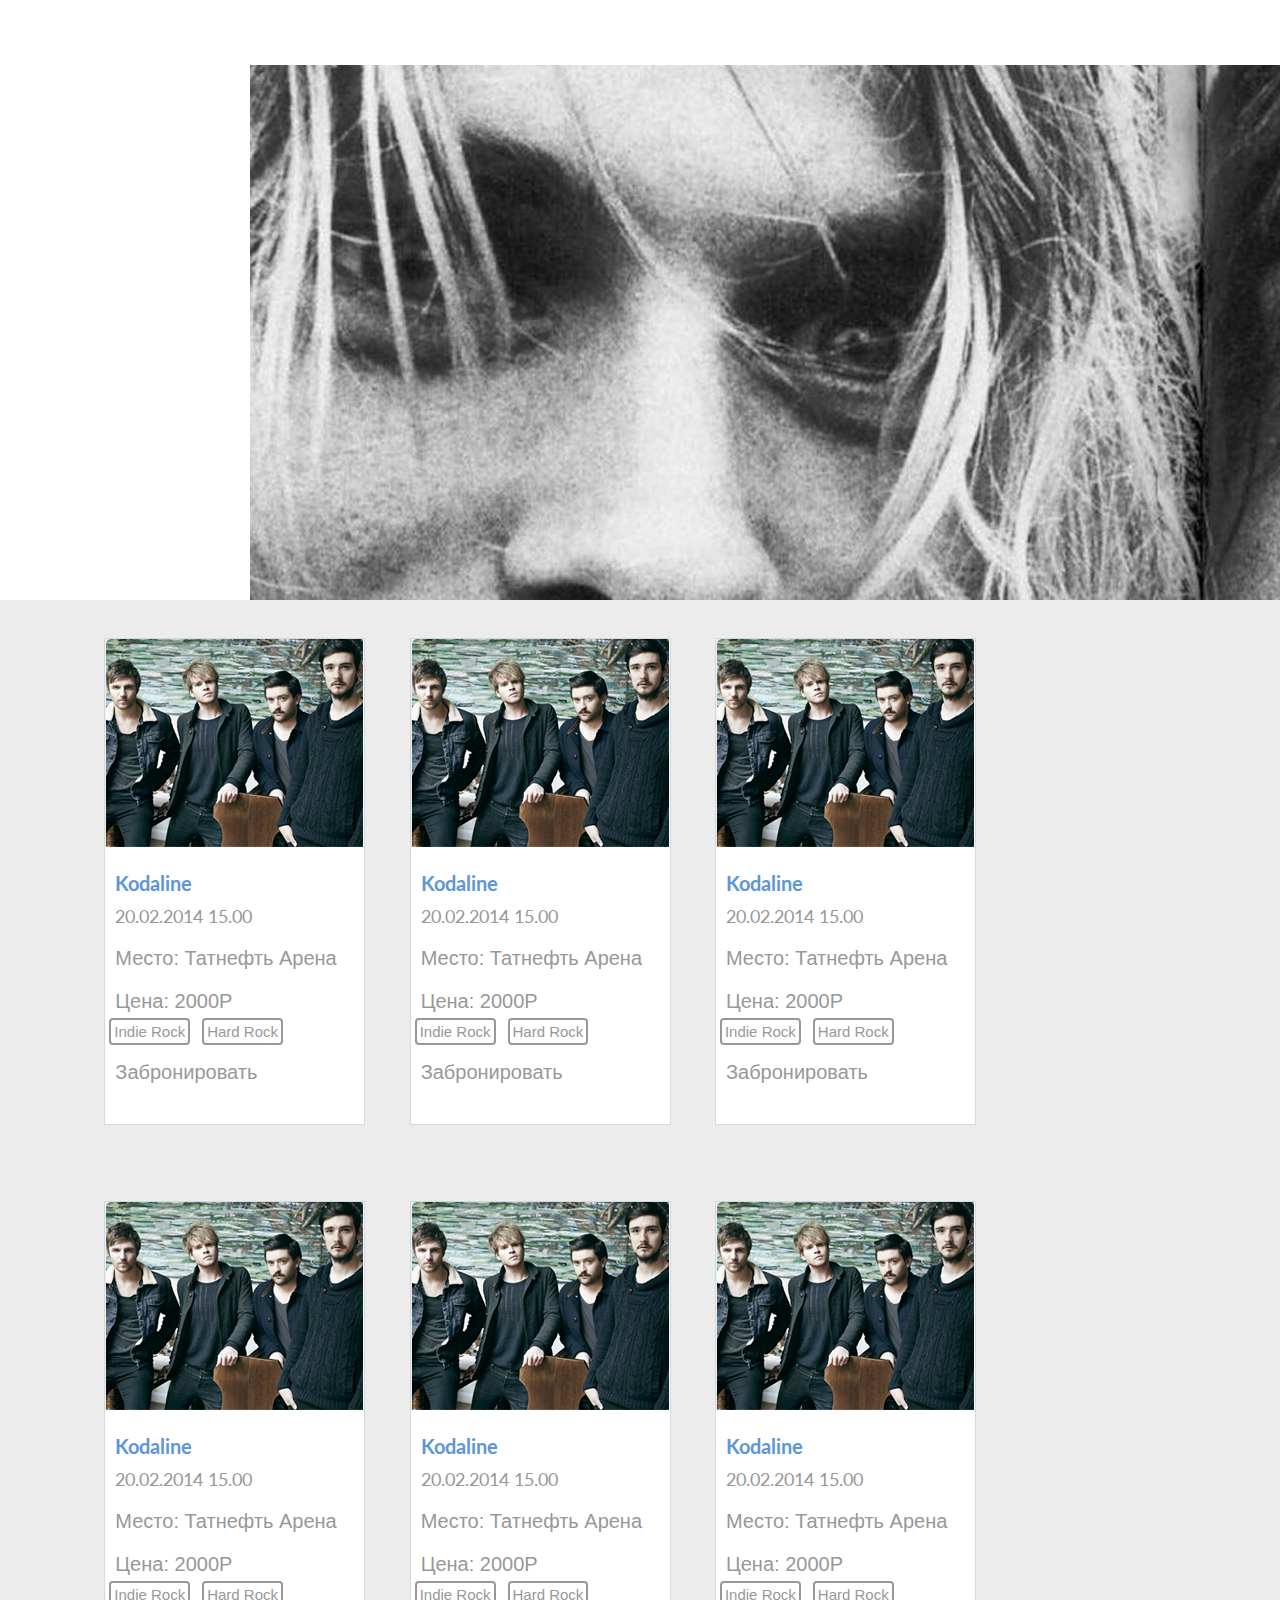
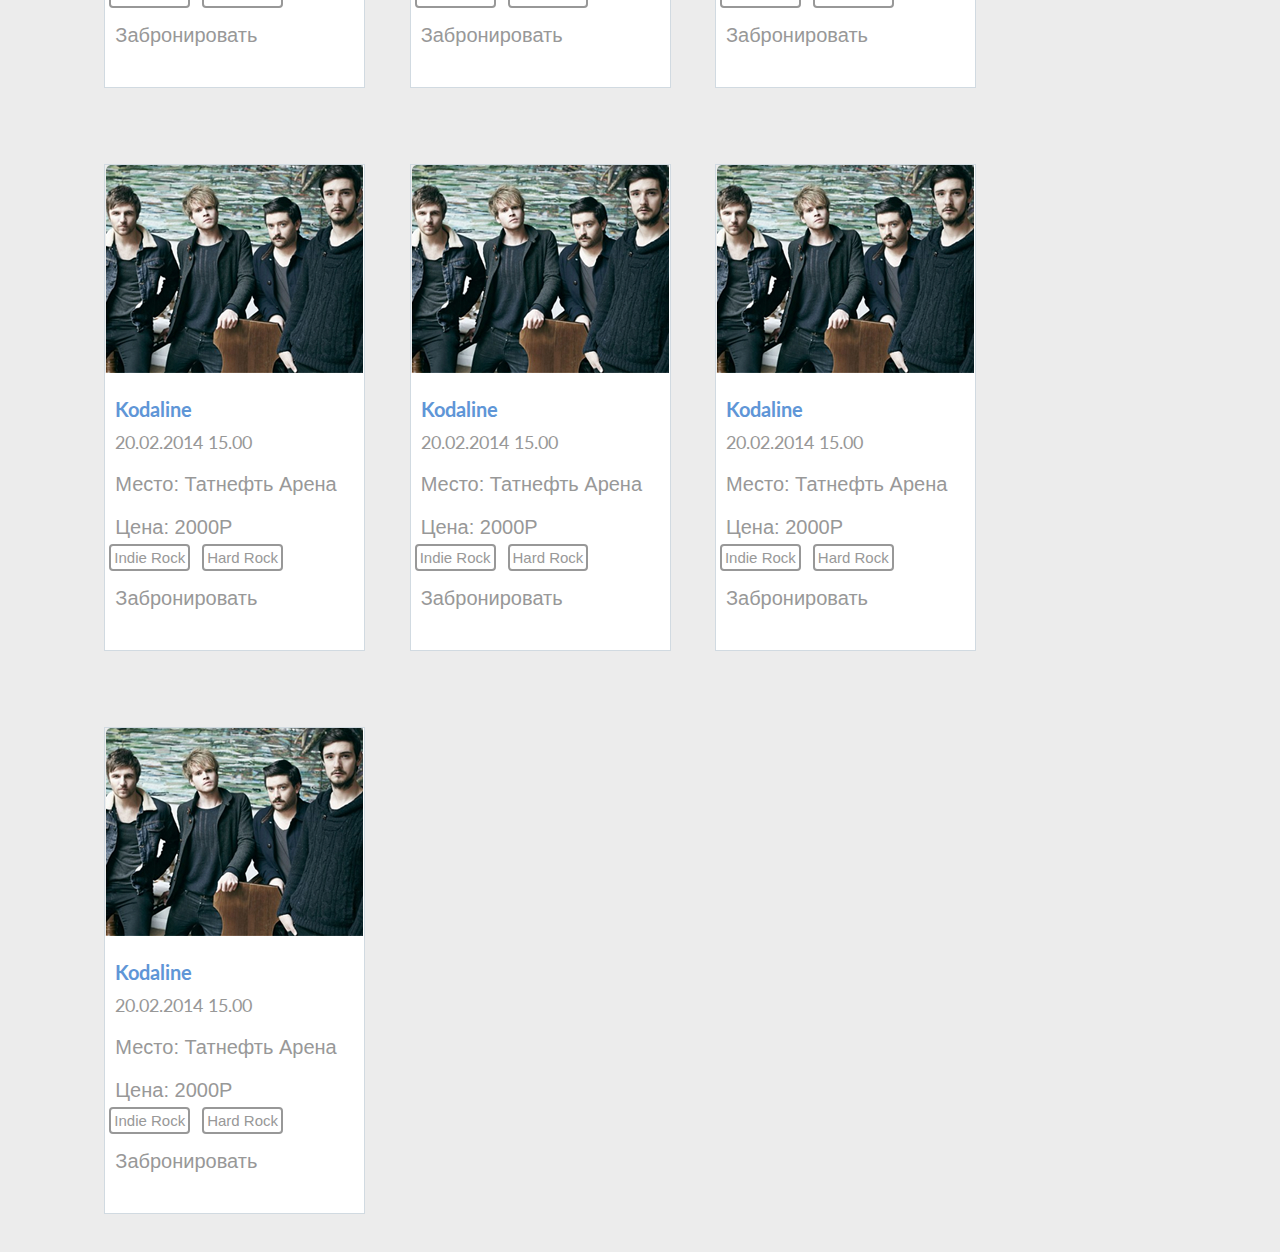
==== indexslider.html @ bd1b1c46 "FIRST" ====
<!doctype html>
<html lang="en">
<head>
    <meta charset="UTF-8">
    <title>RockEvent</title>
    <link rel="stylesheet" href="css/styleslider.css">
<link href='http://fonts.googleapis.com/css?family=Lato:300,400' rel='stylesheet' type='text/css'>
<link href='http://fonts.googleapis.com/css?family=Roboto+Slab:400,300&subset=latin,cyrillic-ext,cyrillic' rel='stylesheet' type='text/css'>
<script src="js/scripts.js"></script>

</head>
<body>
	
	<div class="header">
		<div class="header_top">
		<div id="slides_content" class="container">
                    <img class="slide active" src="img/nirvana.jpg">
                    <img class="slide" src="img/acdc.jpg">
                    <img class="slide" src="img/soad.jpg">
                </div>

			<div class="nav">
				<h1 class="logo">ROCK EVENT</h1>
			</div>
		</div>
	</div>
	<div class="content">
	<div class="content_top">
		<div class="content_groups"><img src="img/group1.png">
			<h3>Kodaline</h3>
			<time>20.02.2014 15.00</time>
			<p>Место: Татнефть Арена</p>
			<p>Цена: 2000Р</p>
			<a href="#">Indie Rock</a>
			<a href="#">Hard Rock</a>
			<p>Забронировать</p>
		</div>
		<div class="content_groups"><img src="img/group1.png">
		<h3>Kodaline</h3>
			<time>20.02.2014 15.00</time>
			<p>Место: Татнефть Арена</p>
			<p>Цена: 2000Р</p>
			<a href="#">Indie Rock</a>
			<a href="#">Hard Rock</a>
			<p>Забронировать</p>
		</div>
		<div class="content_groups"><img src="img/group1.png">
			<h3>Kodaline</h3>
			<time>20.02.2014 15.00</time>
			<p>Место: Татнефть Арена</p>
			<p>Цена: 2000Р</p>
			<a href="#">Indie Rock</a>
			<a href="#">Hard Rock</a>
			<p>Забронировать</p>
		</div>
		<div class="content_groups"><img src="img/group1.png">
			<h3>Kodaline</h3>
			<time>20.02.2014 15.00</time>
			<p>Место: Татнефть Арена</p>
			<p>Цена: 2000Р</p>
			<a href="#">Indie Rock</a>
			<a href="#">Hard Rock</a>
			<p>Забронировать</p>
		</div>
		<div class="content_groups"><img src="img/group1.png">
			<h3>Kodaline</h3>
			<time>20.02.2014 15.00</time>
			<p>Место: Татнефть Арена</p>
			<p>Цена: 2000Р</p>
			<a href="#">Indie Rock</a>
			<a href="#">Hard Rock</a>
			<p>Забронировать</p>
		</div>
		<div class="content_groups"><img src="img/group1.png">
			<h3>Kodaline</h3>
			<time>20.02.2014 15.00</time>
			<p>Место: Татнефть Арена</p>
			<p>Цена: 2000Р</p>
			<a href="#">Indie Rock</a>
			<a href="#">Hard Rock</a>
			<p>Забронировать</p>
			</div>
		<div class="content_groups"><img src="img/group1.png">
			<h3>Kodaline</h3>
			<time>20.02.2014 15.00</time>
			<p>Место: Татнефть Арена</p>
			<p>Цена: 2000Р</p>
			<a href="#">Indie Rock</a>
			<a href="#">Hard Rock</a>
			<p>Забронировать</p>
			</div>
		<div class="content_groups"><img src="img/group1.png">
			<h3>Kodaline</h3>
			<time>20.02.2014 15.00</time>
			<p>Место: Татнефть Арена</p>
			<p>Цена: 2000Р</p>
			<a href="#">Indie Rock</a>
			<a href="#">Hard Rock</a>
			<p>Забронировать</p>
		</div>
		<div class="content_groups"><img src="img/group1.png">
			<h3>Kodaline</h3>
			<time>20.02.2014 15.00</time>
			<p>Место: Татнефть Арена</p>
			<p>Цена: 2000Р</p>
			<a href="#">Indie Rock</a>
			<a href="#">Hard Rock</a>
			<p>Забронировать</p>
			</div>
		<div class="content_groups"><img src="img/group1.png">
			<h3>Kodaline</h3>
			<time>20.02.2014 15.00</time>
			<p>Место: Татнефть Арена</p>
			<p>Цена: 2000Р</p>
			<a href="#">Indie Rock</a>
			<a href="#">Hard Rock</a>
			<p>Забронировать</p>
		</div>
			</div>
	</div>

    </body>
    </html>
---- css/styleslider.css ----
*{
	margin: 0;
	padding: 0;
	  outline: 0;
  /* Webkit fixes (Safari/Chrome) */
  -webkit-text-size-adjust: 100%;
  -webkit-font-smoothing: antialiased;
  -webkit-overflow-scrolling: touch;
  -webkit-border-radius: 0px;
  /* IE fixes */
  -ms-interpolation-mode: bicubic;
  -ms-text-size-adjust: 100%;
  /* Firefox fixes */
  -moz-border-radius: 0px;
  border-radius: 0px;
  -khtml-border-radius: 0px;
}

.header_top{
	width: 100%;
	height: 600px;
  max-width: 1920px;
  overflow: hidden;
}
.header_content{
  width: 50%;
  margin: 0 auto;
  padding-top: 200px;
}
.header_name{
  color: white;
  font-family: Lato;
  font-size: 60px;
   font-weight: lighter;
   width: 100%;
   text-align: center;
}
.header_des{
  color: white;
  font-family: "Roboto Slab";
  font-size: 24px;
   font-weight: lighter;
   width: 100%;
   text-align: center;
}
.button_top{
  width: 100%;
}
#button_go{
  background-color: #707372;
   width: 164px;
   height: 35px;
   margin: 20px auto;
   padding: 5px 0 2px 0;
   border-radius: 4px;
   text-align: center;
   font-size: 24px;
   color: white;
   font-family: "Roboto Slab";
   font-weight: lighter;
   opacity: 0.7;
   cursor: pointer;
}

.social{
  width: 525px;
  margin-top: 60px; 
  float: right;
  display: flex;
}
#log_in{
  background-color: #606879;
  padding: 5px 5px 5px 5px;
  color: white;
  opacity: 0.5;
  height: 60px;
  width: 320px;
  font-size: 20px;
  font-family: "Roboto Slab";
  font-weight: lighter;
  cursor: pointer;
  border: none;
}
.images{
  width: 425px;
  margin-left: 20px; 
  float: right;
}

.image{
  background-color: #606879;
  padding: 2px 2px 2px 2px;
  color: white;
  opacity: 0.5;
  border-radius: 3px;
  height: 60px;
  cursor: pointer;
}
.nav{
height: 60px;
width: 100%;
background-color: white;
}
.logo{
  font-family: "Lato";
  font-size: 26px;
  color: #757575;
  font-weight: lighter;
  margin: 20px;
}
.content{
  width: 100%;
  height: 100%;
  background-color: #ececec;
  max-width: 1920px;
}
.slide{
  padding-top: 65px;
  margin-left: 250px;
}

.content_top{

width: 90%;
margin: 0 auto;

}

.content_groups{
margin: 38px 3.5%;
width: 259px;
background: #fff;
padding-bottom: 30px;
margin-right: 0;
/* margin-left: 58px; */
/* margin-top: 38px; */
border: 1px solid #D1DAE1;
display: -moz-inline-box;
display: inline-block;
vertical-align: top;
}

.content_groups img{

max-width: 100%;

}
.content_groups h3{
  color: #5f96d7;
  margin: 20px 10px 10px 10px;
  font-family: "Lato";
  font-size: 20px;
}
time{
margin: 10px;
font-family: "Lato";
font-size: 18px;
color: #989898;
}

.content_groups p{
  color: #989898;
  margin: 20px 10px 10px 10px;
  font-family: "Arial";
  font-size: 20px;
}
a{
  margin: 16px 4px 4px 4px;
  width: 20px;
  height: 7px;
  text-decoration: none;
  color: #989898;
  font-size: 15px;
  font-family:Arial;
  border: 2px solid;
  padding: 3px;
  border-color: #989898;
  border-radius: 4px;
}
.buy{
  color: #c94d3f;
  font-family:Arial;
  font-size: 20px;
  font-weight: lighter;
  margin: 20px 10px 10px 10px;
  cursor: pointer;
}
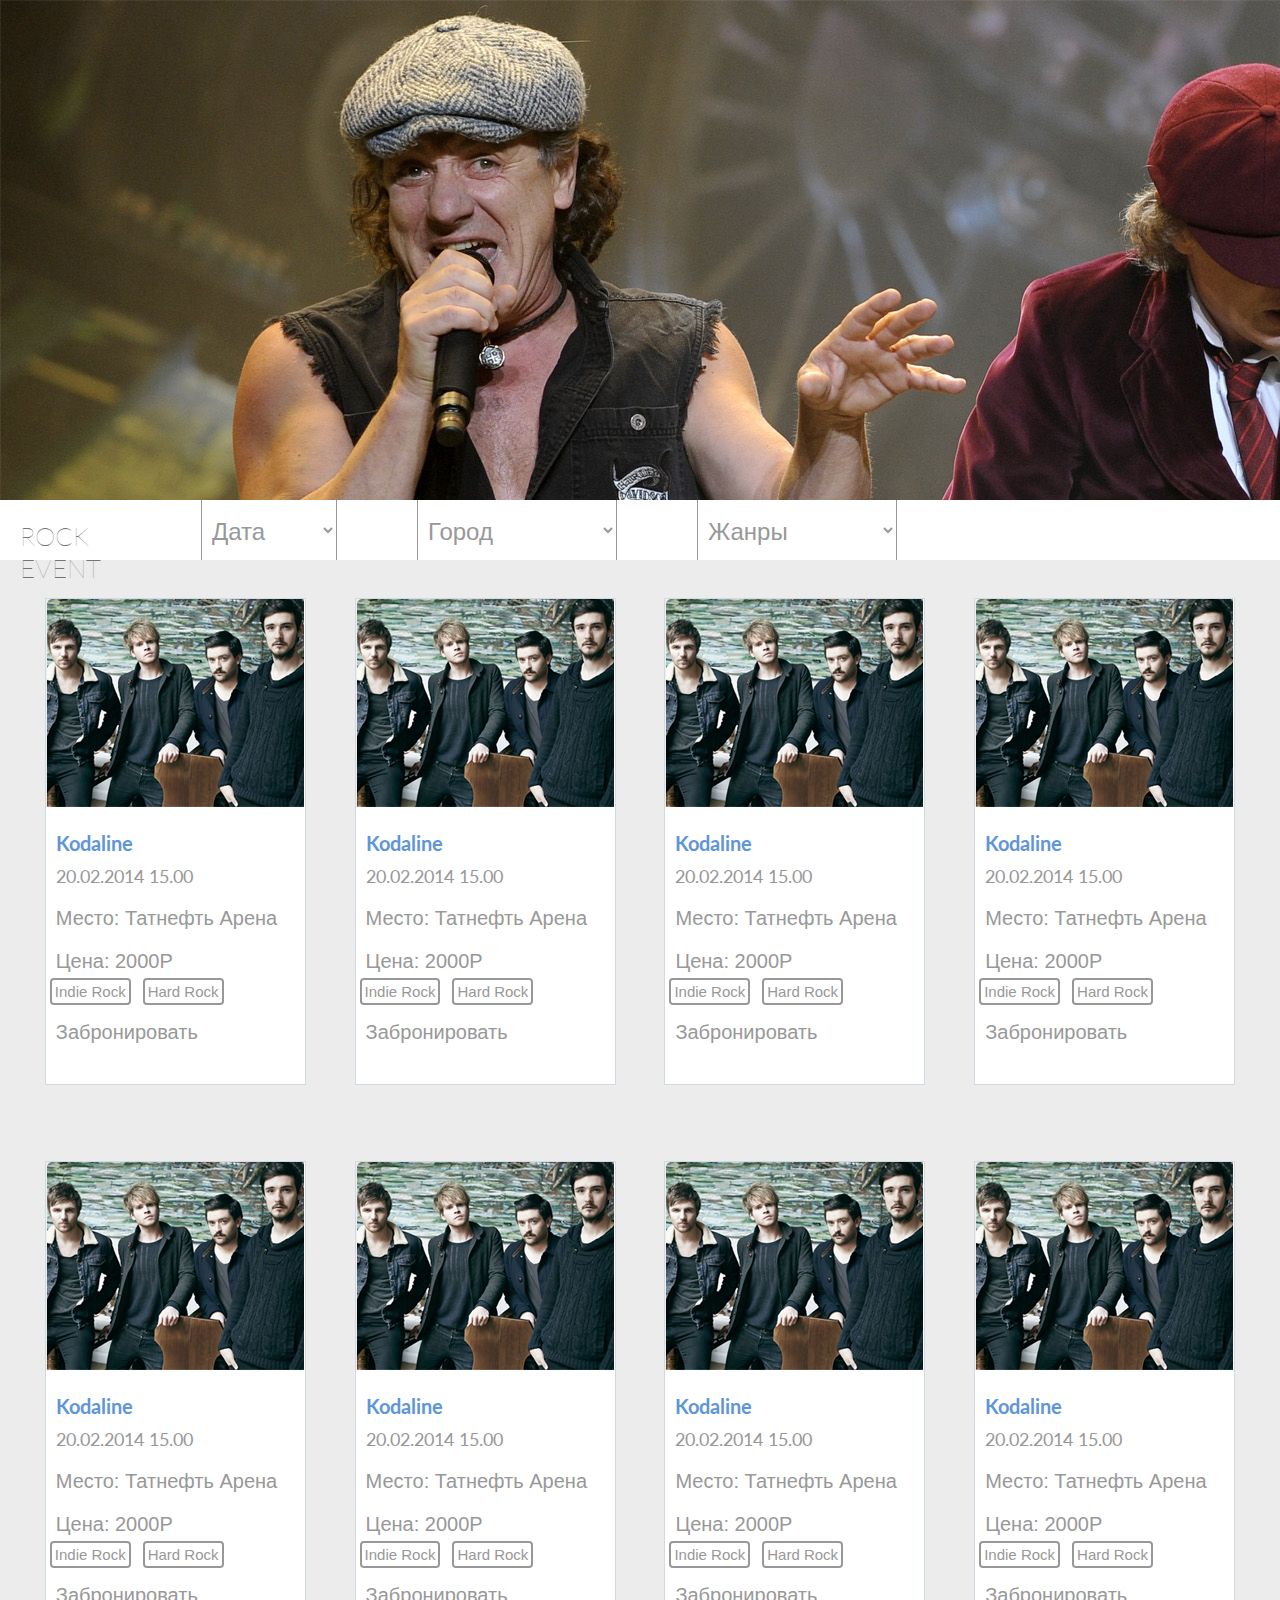
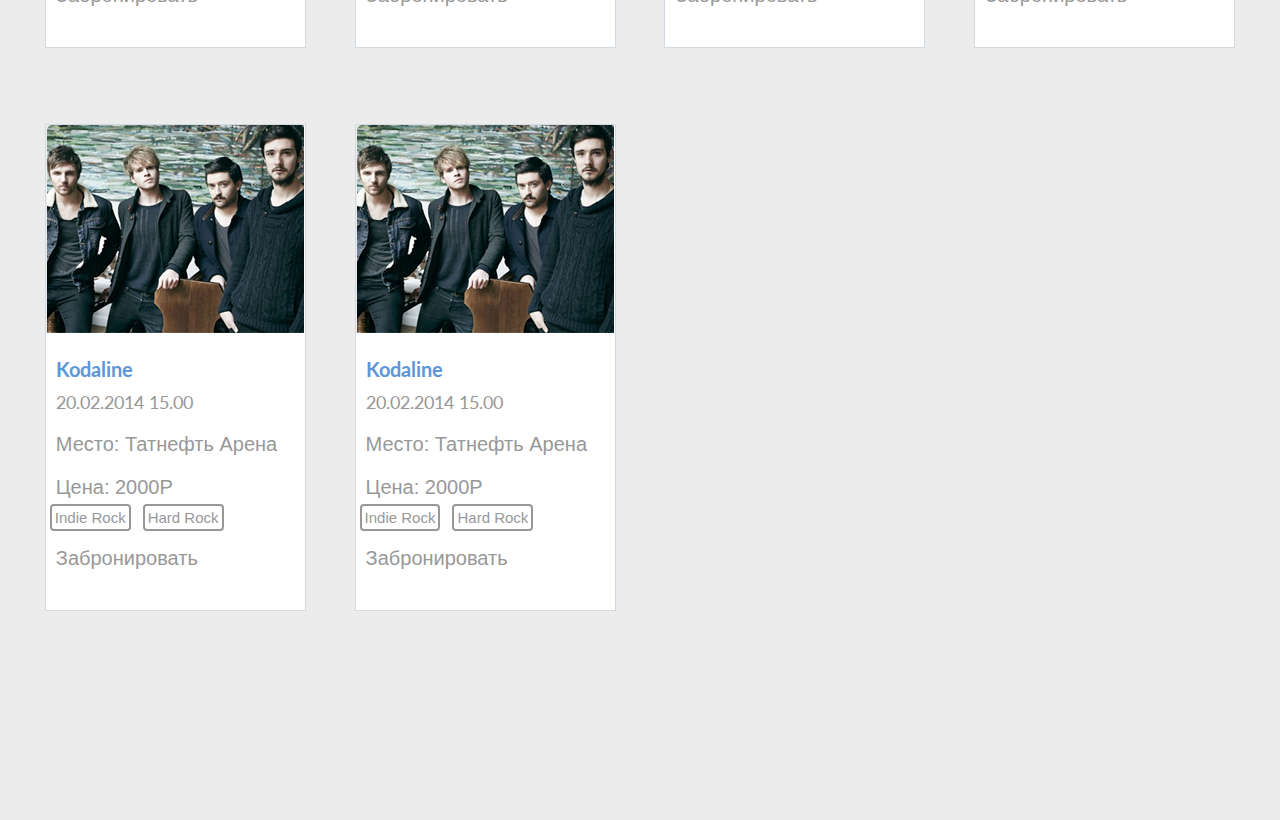
==== commit bac43044: "Finished rock event" ====
--- a/indexslider.html
+++ b/indexslider.html
@@ -6,26 +6,84 @@
     <link rel="stylesheet" href="css/styleslider.css">
 <link href='http://fonts.googleapis.com/css?family=Lato:300,400' rel='stylesheet' type='text/css'>
 <link href='http://fonts.googleapis.com/css?family=Roboto+Slab:400,300&subset=latin,cyrillic-ext,cyrillic' rel='stylesheet' type='text/css'>
-<script src="js/scripts.js"></script>
+<script src="http://yandex.st/jquery/2.1.1/jquery.min.js" type="text/javascript"></script>
+<script src="http://yandex.st/jquery-ui/1.10.4/jquery-ui.min.js" type="text/javascript"></script>
+<script src="js/script.js"></script>
+ <script src="js/js.js"></script>
+
+ <script type="text/javascript">
+$(document).ready(function(){
+    slider_init(5000); // инициализируем слайдер
+   
+    
+    
+});
+
+ </script>
+
 
 </head>
 <body>
 	
 	<div class="header">
-		<div class="header_top">
+			<div id="slides">
 		<div id="slides_content" class="container">
-                    <img class="slide active" src="img/nirvana.jpg">
-                    <img class="slide" src="img/acdc.jpg">
+                    <img class="slide active" src="img/acdc.jpg">
+                    <img class="slide" src="img/nirvana.jpg">
                     <img class="slide" src="img/soad.jpg">
                 </div>
-
-			<div class="nav">
+            </div>
+        </div>
+	<div class="content">
+	<div class="content_top"><div class="nav">
 				<h1 class="logo">ROCK EVENT</h1>
-			</div>
-		</div>
-	</div>
-	<div class="content">
-	<div class="content_top">
+				<select id="select">
+							<option>Дата</option>
+							<option>Январь</option>
+							<option>Февраль</option>
+							<option>Март</option>
+							<option>Апрель</option>
+							<option>Май</option>
+							<option>Июнь</option>
+							<option>Июль</option>
+							<option>Август</option>
+							<option>Сентябрь</option>
+							<option>Октябрь</option>
+							<option>Ноябрь</option>
+							<option>Декабрь</option>
+						</select>
+						<select id="select">
+							<option>Город</option>
+							<option>Альметьевск</option>
+							<option>Бугульма</option>
+							<option>Санкт-Петербург</option>
+							<option>Казань</option>
+							<option>Краснодар</option>
+							<option>Лениногорск</option>
+							<option>Москва</option>
+							<option>Набережные Челны</option>
+							<option>Нижнекамск</option>
+							<option>Новосибирск</option>
+							<option>Омск</option>
+							<option>Томск</option>
+						</select>
+						<select id="select">
+							<option>Жанры</option>
+							<option> Альтернативный</option>
+							<option>Арт-рок‎</option>
+							<option>Блюз-рок‎</option>
+							<option>Брит-поп‎</option>
+							<option>Инди-рок‎</option>
+							<option>Панк-рок‎</option>
+							<option>Прогрессивный рок‎</option>
+							<option>Рок-н-ролл</option>
+							<option>Фолк-рок‎</option>
+							<option>Хард-рок‎</option>=
+						</select>
+						<img src="img/avatar.png">
+						<a href="userpage.html">Антон Смирнов</a>
+					</div>
+				</div>
 		<div class="content_groups"><img src="img/group1.png">
 			<h3>Kodaline</h3>
 			<time>20.02.2014 15.00</time>
@@ -116,8 +174,7 @@
 			<a href="#">Hard Rock</a>
 			<p>Забронировать</p>
 		</div>
-			</div>
-	</div>
+
 
     </body>
     </html>--- a/css/styleslider.css
+++ b/css/styleslider.css
@@ -16,90 +16,19 @@
   -khtml-border-radius: 0px;
 }
 
-.header_top{
+.header{
 	width: 100%;
-	height: 600px;
+	height: 500px;
   max-width: 1920px;
   overflow: hidden;
 }
-.header_content{
-  width: 50%;
-  margin: 0 auto;
-  padding-top: 200px;
-}
-.header_name{
-  color: white;
-  font-family: Lato;
-  font-size: 60px;
-   font-weight: lighter;
-   width: 100%;
-   text-align: center;
-}
-.header_des{
-  color: white;
-  font-family: "Roboto Slab";
-  font-size: 24px;
-   font-weight: lighter;
-   width: 100%;
-   text-align: center;
-}
-.button_top{
-  width: 100%;
-}
-#button_go{
-  background-color: #707372;
-   width: 164px;
-   height: 35px;
-   margin: 20px auto;
-   padding: 5px 0 2px 0;
-   border-radius: 4px;
-   text-align: center;
-   font-size: 24px;
-   color: white;
-   font-family: "Roboto Slab";
-   font-weight: lighter;
-   opacity: 0.7;
-   cursor: pointer;
-}
 
-.social{
-  width: 525px;
-  margin-top: 60px; 
-  float: right;
-  display: flex;
-}
-#log_in{
-  background-color: #606879;
-  padding: 5px 5px 5px 5px;
-  color: white;
-  opacity: 0.5;
-  height: 60px;
-  width: 320px;
-  font-size: 20px;
-  font-family: "Roboto Slab";
-  font-weight: lighter;
-  cursor: pointer;
-  border: none;
-}
-.images{
-  width: 425px;
-  margin-left: 20px; 
-  float: right;
-}
-
-.image{
-  background-color: #606879;
-  padding: 2px 2px 2px 2px;
-  color: white;
-  opacity: 0.5;
-  border-radius: 3px;
-  height: 60px;
-  cursor: pointer;
-}
 .nav{
 height: 60px;
 width: 100%;
 background-color: white;
+max-width: 1920px;
+display: flex;
 }
 .logo{
   font-family: "Lato";
@@ -110,18 +39,14 @@
 }
 .content{
   width: 100%;
-  height: 100%;
+  height: 1920px;
   background-color: #ececec;
   max-width: 1920px;
 }
-.slide{
-  padding-top: 65px;
-  margin-left: 250px;
-}
+
 
 .content_top{
-
-width: 90%;
+width: 100%;
 margin: 0 auto;
 
 }
@@ -184,4 +109,52 @@
   font-weight: lighter;
   margin: 20px 10px 10px 10px;
   cursor: pointer;
+}
+.header_top #slides {
+  top: 0;
+  position: absolute;
+  z-index: 100;
+  width: 100%;
+  height: 537px;
+  overflow: hidden;
+}
+.header_top #slides #slides_content {
+  overflow: hidden;
+  width: 100%;
+}
+.header_top #slides img {
+  clear: both !important;
+  display: none;
+}
+.header_top #slides img.active {
+  display: block;
+}
+
+
+  #select{
+    width: 200px;
+    background-color: #fff;
+    padding:15px 0 12px 6px;
+    margin-left: 80px;
+    font-size:24px;
+    font-weight: lighter;
+    border: 0;
+    color:#989898;
+    font-family: Arial;
+    border-left: 1px solid;
+     border-right: 1px solid;
+  }
+
+.nav img{
+  height: 55px;
+  width: 55px;
+  margin-left: 400px;
+}
+
+.nav a{
+  font-size: 22px;
+  border: none;
+  width: 160px;
+  text-decoration: underline;
+  color: black;
 }